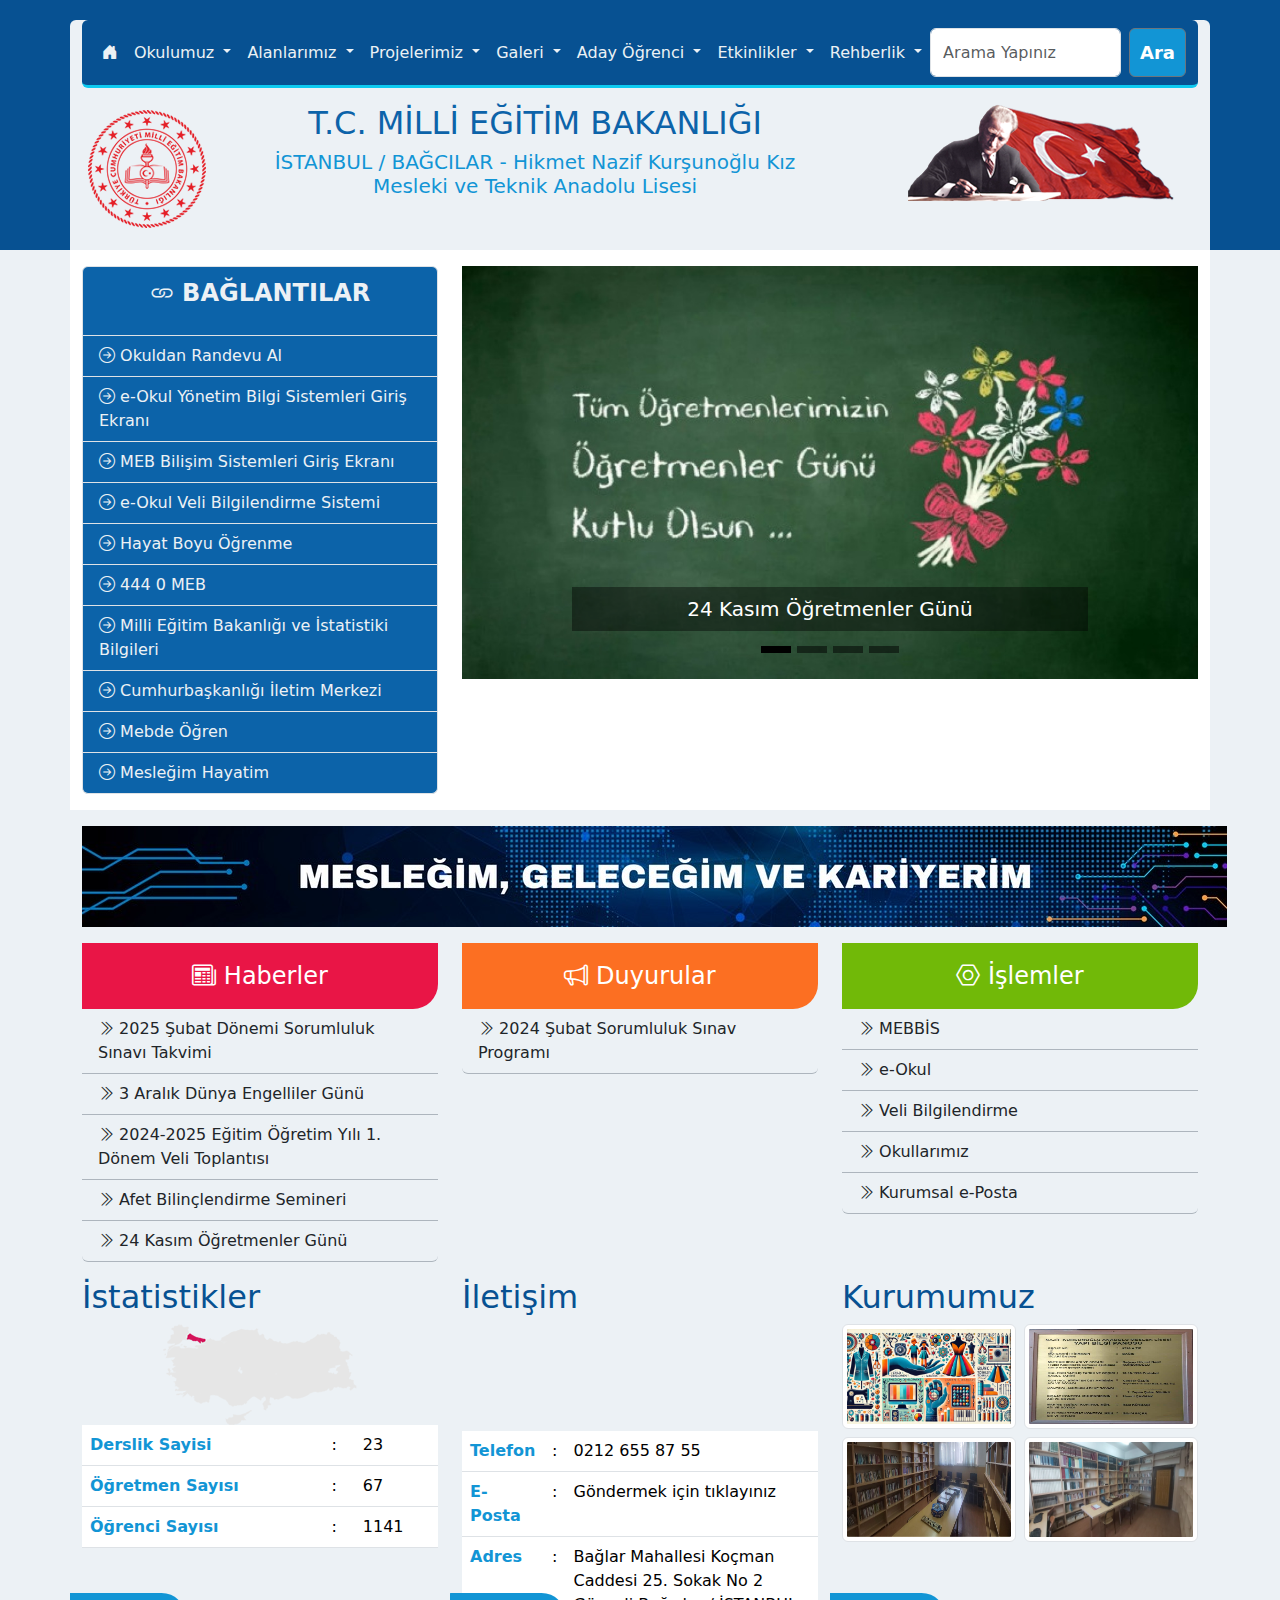
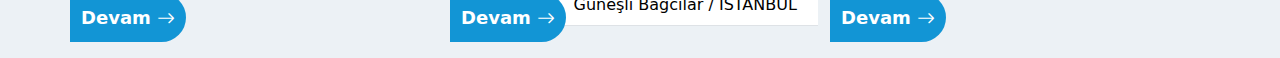
==== 250312/index.html @ d9bb4a83 "Add files via upload" ====
<!doctype html>
<html lang="tr">
  <head>
    <meta charset="utf-8">
    <meta name="viewport" content="width=device-width, initial-scale=1">
    <title>HNK MTAL</title>
    <link href="https://cdn.jsdelivr.net/npm/bootstrap@5.3.3/dist/css/bootstrap.min.css" rel="stylesheet" integrity="sha384-QWTKZyjpPEjISv5WaRU9OFeRpok6YctnYmDr5pNlyT2bRjXh0JMhjY6hW+ALEwIH" crossorigin="anonymous">
    <link rel="stylesheet" href="style.css">
    <link rel="stylesheet" href="https://cdn.jsdelivr.net/npm/bootstrap-icons@1.11.3/font/bootstrap-icons.min.css">
  </head>
  <body>
    
    <header>
        <div class="container gri-arkaplan rounded-top">
            <div class="row">
              <!-- Menü Satırı -->
                <div class="col-12">
                    <!-- Ana Menu-->
                    <nav id="ana-menu" class="navbar navbar-expand-lg  border-info border-bottom border-3 rounded">
                        <div class="container-fluid">
                          <button class="navbar-toggler" type="button" data-bs-toggle="collapse" data-bs-target="#navbarSupportedContent" aria-controls="navbarSupportedContent" aria-expanded="false" aria-label="Toggle navigation">
                            <span class="navbar-toggler-icon"></span>
                          </button>
                          <div class="collapse navbar-collapse" id="navbarSupportedContent">
                            <ul class="navbar-nav me-auto mb-2 mb-lg-0">
                              <!--beyaz ev-->
                              <li class="nav-item"><a href="index.html" class="nav-link"><i class="bi bi-house-door-fill"></i></a></li>
                                <!--Açılır Menu Elemanı-->
                              <li class="nav-item dropdown">
                                <a class="nav-link dropdown-toggle" href="#" role="button" data-bs-toggle="dropdown" aria-expanded="false">
                                  Okulumuz
                                </a>
                                <ul class="dropdown-menu">
                                  <li><a class="dropdown-item" href="#">Müdür</a></li>
                                  <li><a class="dropdown-item" href="#">Kadromuz</a></li>
                                  <li><a class="dropdown-item" href="#">Tarihçe</a></li>
                                  <li><a class="dropdown-item" href="#">Okulumuz Hakkında</a></li>
                                  <li><a class="dropdown-item" href="#">Ders Zaman Çizergesi</a></li>
                                  <li><a class="dropdown-item" href="#">Okulumuzu Tanıyalım</a></li>
                                  <li><a class="dropdown-item" href="#">Konferans Salonu ve Çok Amaçlı Salonlarımız</a></li>
                                  <li><a class="dropdown-item" href="#">Kütüphanemiz</a></li>
                                  <li><a class="dropdown-item" href="#">Başarılarımız</a></li>
                                </ul>
                              </li>
                              <li class="nav-item dropdown">
                                <a class="nav-link dropdown-toggle" href="#" role="button" data-bs-toggle="dropdown" aria-expanded="false">
                                  Alanlarımız
                                </a>
                                <ul class="dropdown-menu">
                                  <li><a class="dropdown-item" href="#">Bilişim</a></li>
                                  <li><a class="dropdown-item" href="#">Çocuk Gelişimi</a></li>
                                  <li><a class="dropdown-item" href="#">Grafik</a></li>
                                  <li><a class="dropdown-item" href="#">Moda Tasarımı</a></li>
                                </ul>
                              </li>
                              <li class="nav-item dropdown">
                                <a class="nav-link dropdown-toggle" href="#" role="button" data-bs-toggle="dropdown" aria-expanded="false">
                                  Projelerimiz
                                </a>
                                <ul class="dropdown-menu">
                                  <li><a class="dropdown-item" href="#">2021</a></li>
                                  <li><a class="dropdown-item" href="#">2017</a></li>
                                  <li><a class="dropdown-item" href="#">2019</a></li>
                                </ul>
                              </li>
                              <li class="nav-item dropdown">
                                <a class="nav-link dropdown-toggle" href="#" role="button" data-bs-toggle="dropdown" aria-expanded="false">
                                  Galeri
                                </a>
                                <ul class="dropdown-menu">
                                  <li><a class="dropdown-item" href="#">Okulumuzdan Fotograflar</a></li>
                                  <li><a class="dropdown-item" href="#">3 Boyutlu Fotoğraflar</a></li>
                                  <li><a class="dropdown-item" href="#">Etkinlik Fotoğrafları</a></li>
                                </ul>
                              </li>
                              <li class="nav-item dropdown">
                                <a class="nav-link dropdown-toggle" href="#" role="button" data-bs-toggle="dropdown" aria-expanded="false">
                                  Aday Öğrenci
                                </a>
                                <ul class="dropdown-menu">
                                  <li><a class="dropdown-item" href="#">Alanlar</a></li>
                                  <li><a class="dropdown-item" href="#">Alan Tanıtım Videosu</a></li>
                                  <li><a class="dropdown-item" href="#">Sık Sorulan Sorular</a></li>
                                </ul>
                              </li>
                              <li class="nav-item dropdown">
                                <a class="nav-link dropdown-toggle" href="#" role="button" data-bs-toggle="dropdown" aria-expanded="false">
                                  Etkinlikler
                                </a>
                                <ul class="dropdown-menu">
                                  <li><a class="dropdown-item" href="#">Uygulama Ana Sınıfı</a></li>
                                  <li><a class="dropdown-item" href="#">24 Kasım Öğretmenler Günü</a></li>
                                  <li><a class="dropdown-item" href="#">Mevlid-i Nebi Haftası</a></li>
                                  <li><a class="dropdown-item" href="#">Akıllı İlaç Kullanımı</a></li>
                                </ul>
                              </li>
                              <li class="nav-item dropdown">
                                <a class="nav-link dropdown-toggle" href="#" role="button" data-bs-toggle="dropdown" aria-expanded="false">
                                  Rehberlik
                                </a>
                                <ul class="dropdown-menu">
                                  <li><a class="dropdown-item" href="#">Ders Çalışma Planı</a></li>
                                </ul>
                              </li>

                            </ul>
                            <form class="d-flex" role="search">
                              <input class="form-control me-2" type="search" placeholder="Arama Yapınız" aria-label="Search">
                              <button class="btn btn-secondary" type="submit">Ara</button>
                            </form>
                          </div>
                        </div>
                      </nav>

                </div>

                <!-- Logo Satırı -->
                <div class="row py-3">
                    <div class="col-md-2">
                        <a href="index.html"><img src="res/meb_logo.png" alt="meblogo"></a>
                    </div>
                    <div class="col-md-6 text-center">
                        <h2 id="meb-baslik">T.C. MİLLİ EĞİTİM BAKANLIĞI</h2>
                        <h5 id="okul-baslik">İSTANBUL / BAĞCILAR - Hikmet Nazif Kurşunoğlu Kız Mesleki ve Teknik Anadolu Lisesi</h5>
                    </div>
                    <div class="col-md-4 text-end">
                        <img src="res/atabayrak.png" alt="bayrak">
                    </div>
                </div>

            </div>
        </div>
    </header>

    <main class="gri-arkaplan">
      <div class="container">

        <!-- Bağlantılar ve Slider -->
        <div class="row py-3 bg-white">

          <!-- Bağlantılar-->
          <div class="col-md-4">
            <div id="baglantilar" class="list-group">
              <a href="#" id="liste-baslik" class="list-group-item list-group-item-action "><i class="bi bi-link"></i> BAĞLANTILAR</a>
              <a href="#" class="list-group-item list-group-item-action "><i class="bi bi-arrow-right-circle"></i> Okuldan Randevu Al</a>
              <a href="#" class="list-group-item list-group-item-action"><i class="bi bi-arrow-right-circle"></i> e-Okul Yönetim Bilgi Sistemleri Giriş Ekranı</a>
              <a href="#" class="list-group-item list-group-item-action"><i class="bi bi-arrow-right-circle"></i> MEB Bilişim Sistemleri Giriş Ekranı</a>
              <a href="#" class="list-group-item list-group-item-action"><i class="bi bi-arrow-right-circle"></i> e-Okul Veli Bilgilendirme Sistemi</a>
              <a href="#" class="list-group-item list-group-item-action"><i class="bi bi-arrow-right-circle"></i> Hayat Boyu Öğrenme</a>
              <a href="#" class="list-group-item list-group-item-action"><i class="bi bi-arrow-right-circle"></i> 444 0 MEB</a>
              <a href="#" class="list-group-item list-group-item-action"><i class="bi bi-arrow-right-circle"></i> Milli Eğitim Bakanlığı ve İstatistiki Bilgileri</a>
              <a href="#" class="list-group-item list-group-item-action"><i class="bi bi-arrow-right-circle"></i> Cumhurbaşkanlığı İletim Merkezi</a>
              <a href="#" class="list-group-item list-group-item-action"><i class="bi bi-arrow-right-circle"></i> Mebde Öğren</a>
              <a href="#" class="list-group-item list-group-item-action"><i class="bi bi-arrow-right-circle"></i> Mesleğim Hayatim</a>
            </div>
          </div>

          <!--Slider Slaytlar-->
          <div class="col-md-8">
            <div id="slider" class="carousel slide carousel-fade" data-bs-ride="carousel">
              <div class="carousel-indicators">
                <button type="button" data-bs-target="#slider" data-bs-slide-to="0" class="active" aria-current="true" aria-label="Slide 1"></button>
                <button type="button" data-bs-target="#slider" data-bs-slide-to="1" aria-label="Slide 1"></button>
                <button type="button" data-bs-target="#slider" data-bs-slide-to="2" aria-label="Slide 2"></button>
                <button type="button" data-bs-target="#slider" data-bs-slide-to="2" aria-label="Slide 3"></button>
              </div>
              <div class="carousel-inner">

                <!-- slayt1-->
                <div class="carousel-item active" data-bs-interval="2000">
                  <img src="res/ogretmenler_gunu.jpg" class="d-block w-100" alt="ogretmenler_gunu">
                  <div class="carousel-caption d-none d-md-block">
                    <h5 id="kutu">24 Kasım Öğretmenler Günü</h5>
                  </div>
                </div>
                <!--slayt2-->
                <div class="carousel-item" data-bs-interval="2000">
                  <img src="res/sorumluluk_duyuru.jpg" class="d-block w-100" alt="sorumluluk_duyuru">
                  <div class="carousel-caption d-none d-md-block">
                    <h5 id="kutu">2025 Sorumluluk Sınavı Tarihi</h5>
                  </div>
                </div>
                <!--slayt3-->
                <div class="carousel-item" data-bs-interval="2000" >
                  <img src="res/k_26161726_afet.jpg" class="d-block w-100" alt="afet">
                  <div class="carousel-caption d-none d-md-block">
                    <h5 id="kutu">Afet Bilinçlendirme Semineri</h5>
                  </div>
                </div>
                <!--slayt4-->
                <div class="carousel-item" data-bs-interval="2000" >
                  <img src="res/veli_top_duyuru.jpg" class="d-block w-100" alt="veli">
                  <div class="carousel-caption d-none d-md-block">
                    <h5 id="kutu">2024-2025 Yılı Veli Toplatısı</h5>
                  </div>
                </div>

              </div>
            </div>
          </div>

        </div>
        <!--Mesleğim Hayatım resmi-->
        <div class="row py-3">
          <div class="col-12 text-center">
            <img src="res/meslegim_hayatim.jpg" alt="meslegim_hayatim">
          </div>
        </div>


        <!-- Haberler Duyurular İşlemler-->
        <div class="row">

          <!--Haberler-->
          <div class="col-md-4">
              <div id="haberler-baslik" ><i class="bi bi-newspaper"></i> Haberler</div>
              <div id="haberler" class="list-group">
                <a href="#" class="list-group-item list-group-item-action bg-transparent border-0 border-bottom border-dark-subtle"><i class="bi bi-chevron-double-right"></i> 2025 Şubat Dönemi Sorumluluk Sınavı Takvimi</a>
                <a href="#" class="list-group-item list-group-item-action bg-transparent border-0 border-bottom border-dark-subtle"><i class="bi bi-chevron-double-right"></i> 3 Aralık Dünya Engelliler Günü</a>
                <a href="#" class="list-group-item list-group-item-action bg-transparent border-0 border-bottom border-dark-subtle"><i class="bi bi-chevron-double-right"></i> 2024-2025 Eğitim Öğretim Yılı 1. Dönem Veli Toplantısı</a>
                <a href="#" class="list-group-item list-group-item-action bg-transparent border-0 border-bottom border-dark-subtle"><i class="bi bi-chevron-double-right"></i> Afet Bilinçlendirme Semineri</a>
                <a href="#" class="list-group-item list-group-item-action bg-transparent border-0 border-bottom border-dark-subtle"><i class="bi bi-chevron-double-right"></i> 24 Kasım Öğretmenler Günü</a>
              </div>
          </div>
          

          <!--Duyurular-->
          <div class="col-md-4">
            <div id="duyurular-baslik"><i class="bi bi-megaphone"></i> Duyurular</div>
            <div id="duyurular" class="list-group">
              <a href="#" class="list-group-item list-group-item-action bg-transparent border-0 border-bottom border-dark-subtle"><i class="bi bi-chevron-double-right"></i> 2024 Şubat Sorumluluk Sınav Programı</a>
            </div>
          </div>

          <!--İşlemler-->
          <div class="col-md-4">
            <div id="islemler-baslik"><i class="bi bi-nut"></i> İşlemler</div>
            <div id="islemler" class="list-group">
              <a href="#" class="list-group-item list-group-item-action bg-transparent border-0 border-bottom border-dark-subtle"><i class="bi bi-chevron-double-right"></i> MEBBİS</a>
              <a href="#" class="list-group-item list-group-item-action bg-transparent border-0 border-bottom border-dark-subtle"><i class="bi bi-chevron-double-right"></i> e-Okul</a>
              <a href="#" class="list-group-item list-group-item-action bg-transparent border-0 border-bottom border-dark-subtle"><i class="bi bi-chevron-double-right"></i> Veli Bilgilendirme</a>
              <a href="#" class="list-group-item list-group-item-action bg-transparent border-0 border-bottom border-dark-subtle"><i class="bi bi-chevron-double-right"></i> Okullarımız</a>
              <a href="#" class="list-group-item list-group-item-action bg-transparent border-0 border-bottom border-dark-subtle"><i class="bi bi-chevron-double-right"></i> Kurumsal e-Posta</a>
            </div>
          </div>
          

        </div>

        <!-- İstatistikler İletişim Kurumumuz-->
        <div class="row py-3">
          <div class="col-4 position-relative">
            <h2 class="yazi-renk">İstatistikler</h2>
            <div class="text-center">
              <img src="res/harita.png" alt="Harita">
            </div>
          <table class="table">
          <tr>
            <th>Derslik Sayisi</th>
            <td>:</td>
            <td>23</td>
          </tr>
          <tr>
            <th>Öğretmen Sayısı</th>
            <td>:</td>
            <td>67</td>
          </tr>
          <tr>
            <th>Öğrenci Sayısı</th>
            <td>:</td>
            <td>1141</td>
          </tr>
          </table>
          <div class="btn rounded-end-pill position-absolute bottom-0 start-0">
            <span>Devam <i class="bi bi-arrow-right"></i></span>
          </div>
          </div>

          <div class="col-4 position-relative">
            <h2 class="yazi-renk">İletişim</h2>
            <div class="text-center">
              <iframe src="https://www.google.com/maps/embed?pb=!1m18!1m12!1m3!1d3009.717786245616!2d28.822968875746312!3d41.031429817999474!2m3!1f0!2f0!3f0!3m2!1i1024!2i768!4f13.1!3m3!1m2!1s0x14caa4e4a654838f%3A0xebe75d25b108b26a!2sHikmet%20Nazif%20Kur%C5%9Funo%C4%9Flu%20Mesleki%20ve%20Teknik%20Anadolu%20Lisesi!5e0!3m2!1str!2str!4v1741780730297!5m2!1str!2str" width="200" height="100" style="border:0;" allowfullscreen="" loading="lazy" referrerpolicy="no-referrer-when-downgrade"></iframe>
            </div>
            <table class="table">
              <tr>
                <th>Telefon</th>
                <td>:</td>
                <td>0212 655 87 55</td>
              </tr>
              <tr>
                <th>E-Posta</th>
                <td>:</td>
                <td>Göndermek için tıklayınız</td>
              </tr>
              <tr>
                <th>Adres</th>
                <td>:</td>
                <td>Bağlar Mahallesi Koçman Caddesi 25. Sokak No 2 Güneşli Bağcılar / İSTANBUL</td>
              </tr>
              </table>
              <div class="btn rounded-end-pill position-absolute bottom-0 start-0">
                <span>Devam <i class="bi bi-arrow-right"></i></span>
              </div>
          </div>

          <div class="col-4 position-relative">
            <h2 class="yazi-renk">Kurumumuz</h2>
            <div class="row g-2">
              <div class="col-6"><img class="img-thumbnail img-fluid kurum" src="res/kurumumuz1.jpg" alt="1"></div>
              <div class="col-6"><img class="img-thumbnail img-fluid kurum" src="res/kurumumuz2.jpg" alt="2"></div>
              <div class="col-6"><img class="img-thumbnail img-fluid kurum" src="res/kurumumuz3.jpg" alt="3"></div>
              <div class="col-6"><img class="img-thumbnail img-fluid kurum" src="res/kurumumuz4.jpg" alt="4"></div>
            </div>
            <div class="btn rounded-end-pill position-absolute bottom-0 start-0">
              <span>Devam <i class="bi bi-arrow-right"></i></span>
            </div>
          </div>

        </div>
        
      </div>
    </main>

    <footer></footer>


    <script src="https://cdn.jsdelivr.net/npm/bootstrap@5.3.3/dist/js/bootstrap.bundle.min.js" integrity="sha384-YvpcrYf0tY3lHB60NNkmXc5s9fDVZLESaAA55NDzOxhy9GkcIdslK1eN7N6jIeHz" crossorigin="anonymous"></script>
  </body>
</html>
---- 250312/style.css ----
header{
    background-color: #075192;
    padding-top: 20px;
}
#ana-menu{
    background-color: #075192;
}
.gri-arkaplan{
    background-color: #ecf1f5;
}
#ana-menu .nav-link{
    color: #ecf1f5;
}
#meb-baslik{
    color: #0c63a9;
}
#okul-baslik{
    color: #1295d5;
}
#baglantilar .list-group-item{
    color: #ecf1f5;
    background-color: #0c63a9;
    margin-right: 2px;
}
#liste-baslik{
    height: 70px;
    text-align: center;
    font-size: 1.5rem;
    font-weight: bold;
}
#kutu{
    background: rgba(0, 0, 0, 0.411);
    padding: 10px;
}
.carousel-indicators [data-bs-target]{
    width: 30px;
    height: 7px;
    background-color: black;
}
:root{
    --pink:#e91546;
    --orange:#fc6f22;
    --green:#71b908;
    --laci:#075192;
    --acikmav:#1295D5;
}
#haberler-baslik{
    background-color: var(--pink);
}
#duyurular-baslik{
    background-color: var(--orange);
}
#islemler-baslik{
    background-color: var(--green);
}
#haberler-baslik, #duyurular-baslik, #islemler-baslik{
    padding: 15px;
    color: white;
    font-size: 1.5rem;
    text-align: center;
    border-bottom-right-radius: 25px;
}
#haberler .list-group-item:hover{
    color: var(--pink);
}
#duyurular .list-group-item:hover{
    color: var(--orange);
}
#islemler .list-group-item:hover{
    color: var(--green);
}
.yazi-renk{
    color: var(--laci);
}
.table th{
    color: var(--acikmav);
}
.kurum{
    height: 105px;
    width: 200px;
    
}
.btn{
    background-color: var(--acikmav);
    color: white;
    font-weight: bold;
    max-height: fit-content;
    padding: 10px;
    font-size: 18px;
}
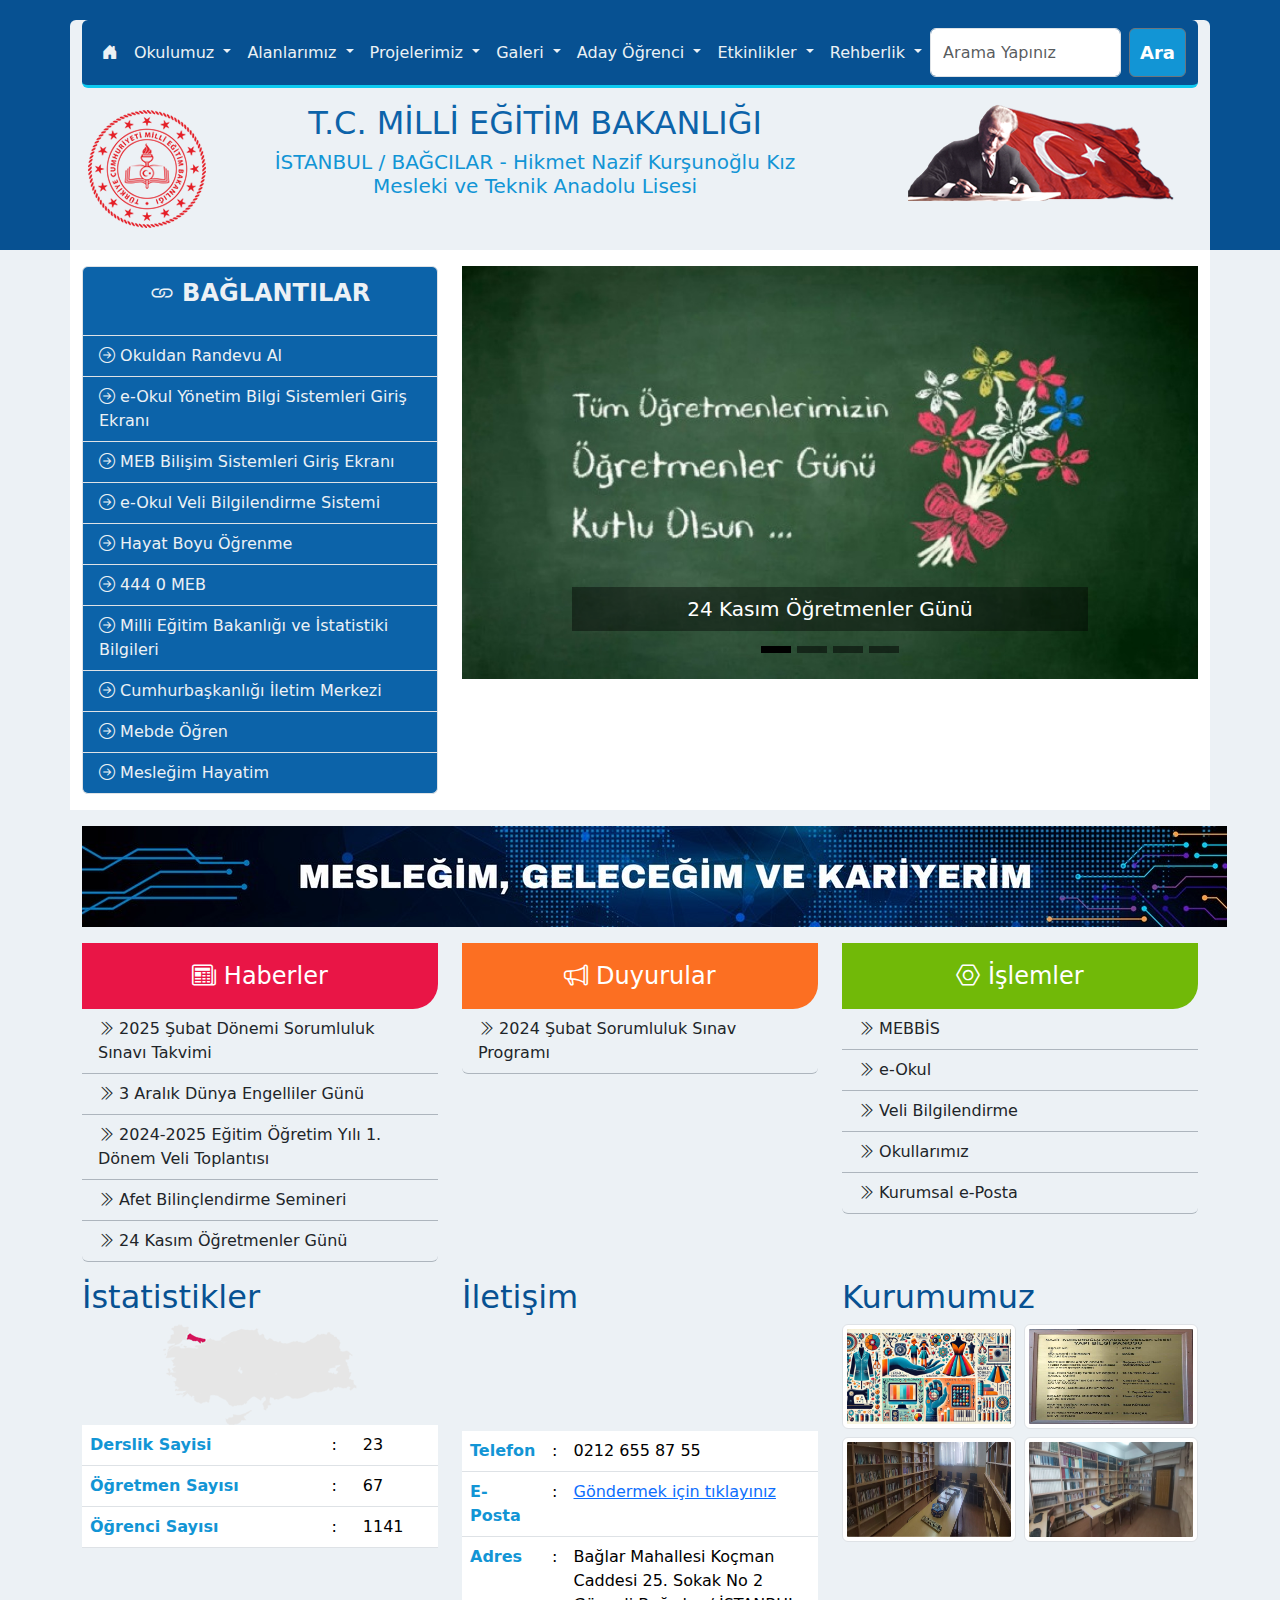
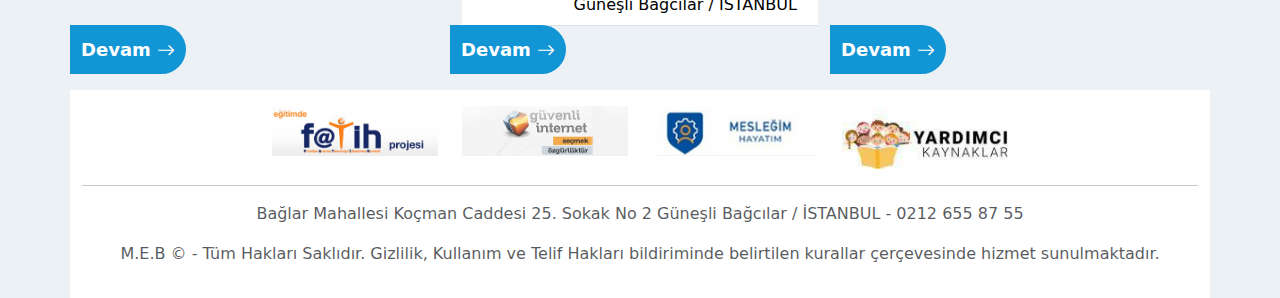
==== commit dc756d3f: "Add files via upload" ====
--- a/250312/index.html
+++ b/250312/index.html
@@ -254,7 +254,7 @@
             <div class="text-center">
               <img src="res/harita.png" alt="Harita">
             </div>
-          <table class="table">
+          <table class="table mb-5">
           <tr>
             <th>Derslik Sayisi</th>
             <td>:</td>
@@ -281,7 +281,7 @@
             <div class="text-center">
               <iframe src="https://www.google.com/maps/embed?pb=!1m18!1m12!1m3!1d3009.717786245616!2d28.822968875746312!3d41.031429817999474!2m3!1f0!2f0!3f0!3m2!1i1024!2i768!4f13.1!3m3!1m2!1s0x14caa4e4a654838f%3A0xebe75d25b108b26a!2sHikmet%20Nazif%20Kur%C5%9Funo%C4%9Flu%20Mesleki%20ve%20Teknik%20Anadolu%20Lisesi!5e0!3m2!1str!2str!4v1741780730297!5m2!1str!2str" width="200" height="100" style="border:0;" allowfullscreen="" loading="lazy" referrerpolicy="no-referrer-when-downgrade"></iframe>
             </div>
-            <table class="table">
+            <table class="table mb-5">
               <tr>
                 <th>Telefon</th>
                 <td>:</td>
@@ -290,7 +290,7 @@
               <tr>
                 <th>E-Posta</th>
                 <td>:</td>
-                <td>Göndermek için tıklayınız</td>
+                <td><a href="eposta.html">Göndermek için tıklayınız</a></td>
               </tr>
               <tr>
                 <th>Adres</th>
@@ -305,7 +305,7 @@
 
           <div class="col-4 position-relative">
             <h2 class="yazi-renk">Kurumumuz</h2>
-            <div class="row g-2">
+            <div class="row g-2 mb-5">
               <div class="col-6"><img class="img-thumbnail img-fluid kurum" src="res/kurumumuz1.jpg" alt="1"></div>
               <div class="col-6"><img class="img-thumbnail img-fluid kurum" src="res/kurumumuz2.jpg" alt="2"></div>
               <div class="col-6"><img class="img-thumbnail img-fluid kurum" src="res/kurumumuz3.jpg" alt="3"></div>
@@ -321,7 +321,25 @@
       </div>
     </main>
 
-    <footer></footer>
+    <footer class="gri-arkaplan">
+      <div class="container bg-white py-3">
+
+        <div class="row justify-content-center">
+          <div class="col-md-2"><img class="img-fluid" src="res/fatih.png" alt="fatih logo"></div>
+          <div class="col-md-2"><img class="img-fluid" src="res/guvenliinternet.png" alt="güvenli internet"></div>
+          <div class="col-md-2"><img class="img-fluid" src="res/meslegim_hayatim.png" alt="mesleğim hayatım"></div>
+          <div class="col-md-2"><img class="img-fluid" src="res/26092723_yardimcikaynak.jpg" alt=" yardımcı kaynak"></div>
+        </div>
+        <hr>
+        <div class="row">
+          <div class="col-12 text-center text-body-secondary">
+            <p>Bağlar Mahallesi Koçman Caddesi 25. Sokak No 2 Güneşli  Bağcılar / İSTANBUL - 0212 655 87 55 </p>
+            <p>M.E.B © - Tüm Hakları Saklıdır. Gizlilik, Kullanım ve Telif Hakları bildiriminde belirtilen kurallar çerçevesinde hizmet sunulmaktadır.</p>
+          </div>
+        </div>
+
+      </div>
+    </footer>
 
 
     <script src="https://cdn.jsdelivr.net/npm/bootstrap@5.3.3/dist/js/bootstrap.bundle.min.js" integrity="sha384-YvpcrYf0tY3lHB60NNkmXc5s9fDVZLESaAA55NDzOxhy9GkcIdslK1eN7N6jIeHz" crossorigin="anonymous"></script>
